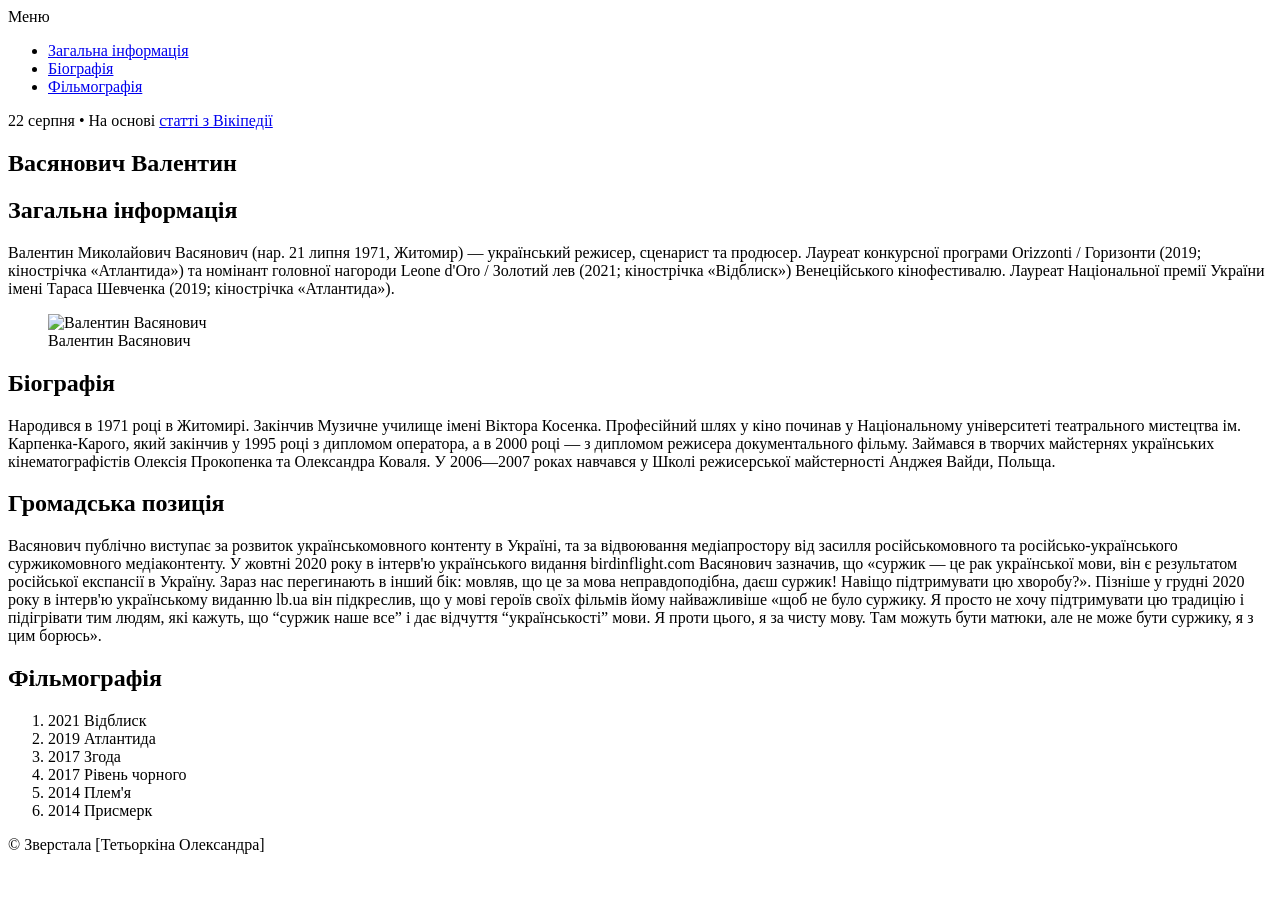
==== web_less11/index.html @ bf2fac7f "Add files via upload" ====
<!DOCTYPE html>
<html lang="en">
<head>
    <meta charset="UTF-8">
    <link type="text/css" rel="stylesheet" href="style/style.css">
    <meta name="viewport" content="width=device-width, initial-scale=1.0">
    <title>Васянович Валентин</title>
</head>
<body>
<div class="wrapper">
    <header>
        <nav>
            <span class="nav-menu">Меню</span>
            <ul class="nav">
                <li><a href="#">Загальна інформація</a></li>
                <li><a href="#">Біографія</a></li>
                <li><a href="#">Фільмографія</a></li>
            </ul>
        </nav>
    </header>
    <main>
        <article class="data">
            <span>22 серпня</span> &bull; <span>На основі <a href="#">статті з Вікіпедії</a></span>
        </article>
    <article class="main">
        <h1>Васянович Валентин</h1>
        <section class="info">
            <h2>Загальна інформація</h2>
            <p>Валентин Миколайович Васянович (нар. 21 липня 1971, Житомир) — український режисер, сценарист та продюсер. Лауреат конкурсної програми Orizzonti / Горизонти (2019; кінострічка «Атлантида») та номінант головної нагороди Leone d'Oro / Золотий лев (2021; кінострічка «Відблиск») Венеційського кінофестивалю. Лауреат Національної премії України імені Тараса Шевченка (2019; кінострічка «Атлантида»).</p>
        </section>
        <figure>
            <img src="img/image%201.png" alt="Валентин Васянович">
            <figcaption>Валентин Васянович</figcaption>
        </figure>
        <section class="info">
            <h2>Біографія</h2>
            <p>Народився в 1971 році в Житомирі. Закінчив Музичне училище імені Віктора Косенка. Професійний шлях у кіно починав у Національному університеті театрального мистецтва ім. Карпенка-Карого, який закінчив у 1995 році з дипломом оператора, а в 2000 році — з дипломом режисера документального фільму. Займався в творчих майстернях українських кінематографістів Олексія Прокопенка та Олександра Коваля.

                У 2006—2007 роках навчався у Школі режисерської майстерності Анджея Вайди, Польща.</p>
        </section>
        <section class="info">
            <h2>Громадська позиція</h2>
            <p>Васянович публічно виступає за розвиток українськомовного контенту в Україні, та за відвоювання медіапростору від засилля російськомовного та російсько-українського суржикомовного медіаконтенту. У жовтні 2020 року в інтерв'ю українського видання birdinflight.com Васянович зазначив, що «суржик — це рак української мови, він є результатом російської експансії в Україну. Зараз нас перегинають в інший бік: мовляв, що це за мова неправдоподібна, даєш суржик! Навіщо підтримувати цю хворобу?». Пізніше у грудні 2020 року в інтерв'ю українському виданню lb.ua він підкреслив, що у мові героїв своїх фільмів йому найважливіше «щоб не було суржику. Я просто не хочу підтримувати цю традицію і підігрівати тим людям, які кажуть, що “суржик наше все” і дає відчуття “українськості” мови. Я проти цього, я за чисту мову. Там можуть бути матюки, але не може бути суржику, я з цим борюсь».</p>
        </section>
        <section class="movie">
            <h2>Фільмографія</h2>
            <ol>
                <li>2021 Відблиск</li>
                <li>2019 Атлантида</li>
                <li>2017 Згода</li>
                <li>2017 Рівень чорного</li>
                <li>2014 Плем'я</li>
                <li>2014 Присмерк</li>
            </ol>
        </section>
    </article>
    </main>
    <footer>
        &copy; <span>Зверстала [Тетьоркіна Олександра]</span>
    </footer>
</div>

</body>
</html>
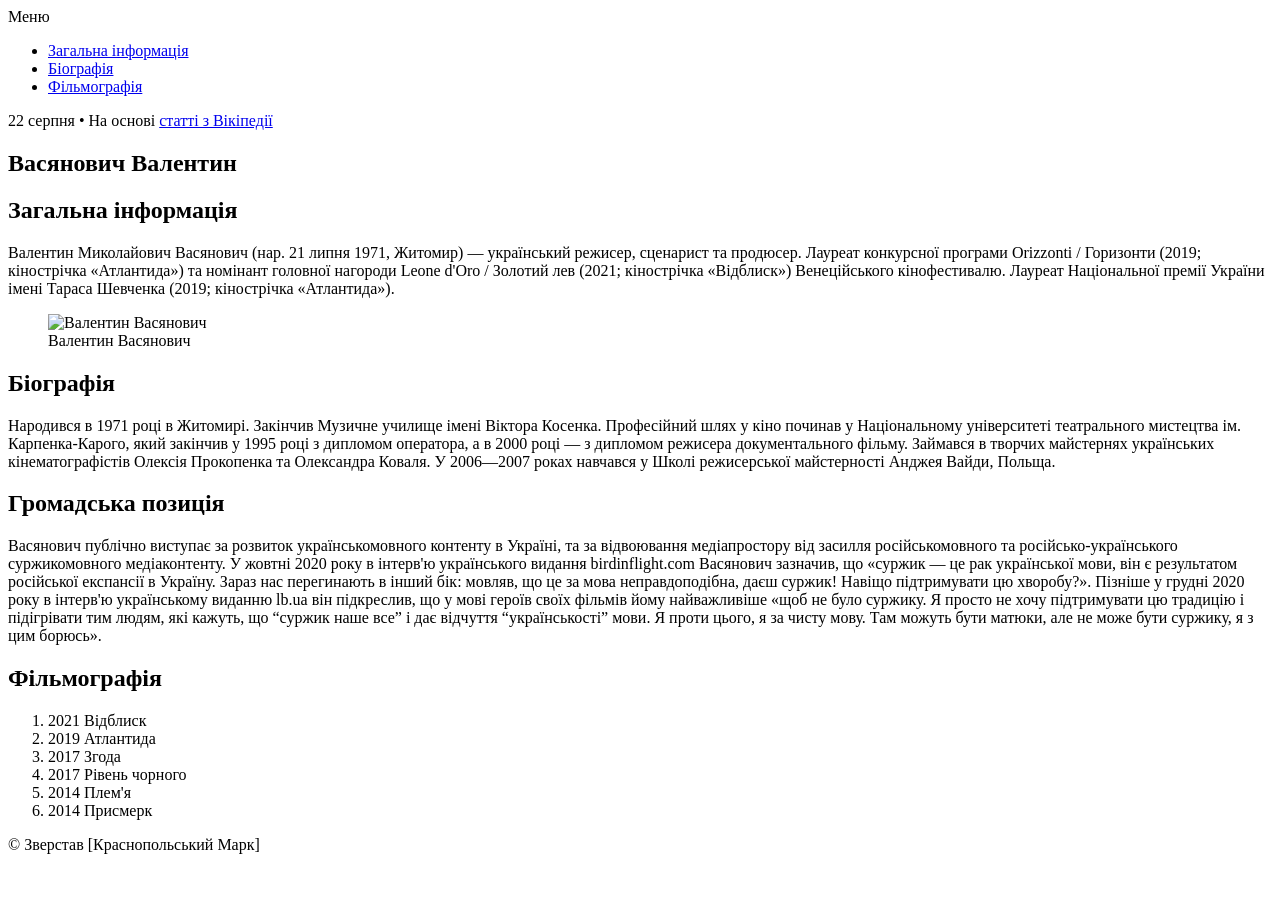
==== commit 4ed54004: "Update index.html" ====
--- a/web_less11/index.html
+++ b/web_less11/index.html
@@ -56,9 +56,9 @@
     </article>
     </main>
     <footer>
-        &copy; <span>Зверстала [Тетьоркіна Олександра]</span>
+        &copy; <span>Зверстав [Краснопольський Марк]</span>
     </footer>
 </div>
 
 </body>
-</html>+</html>
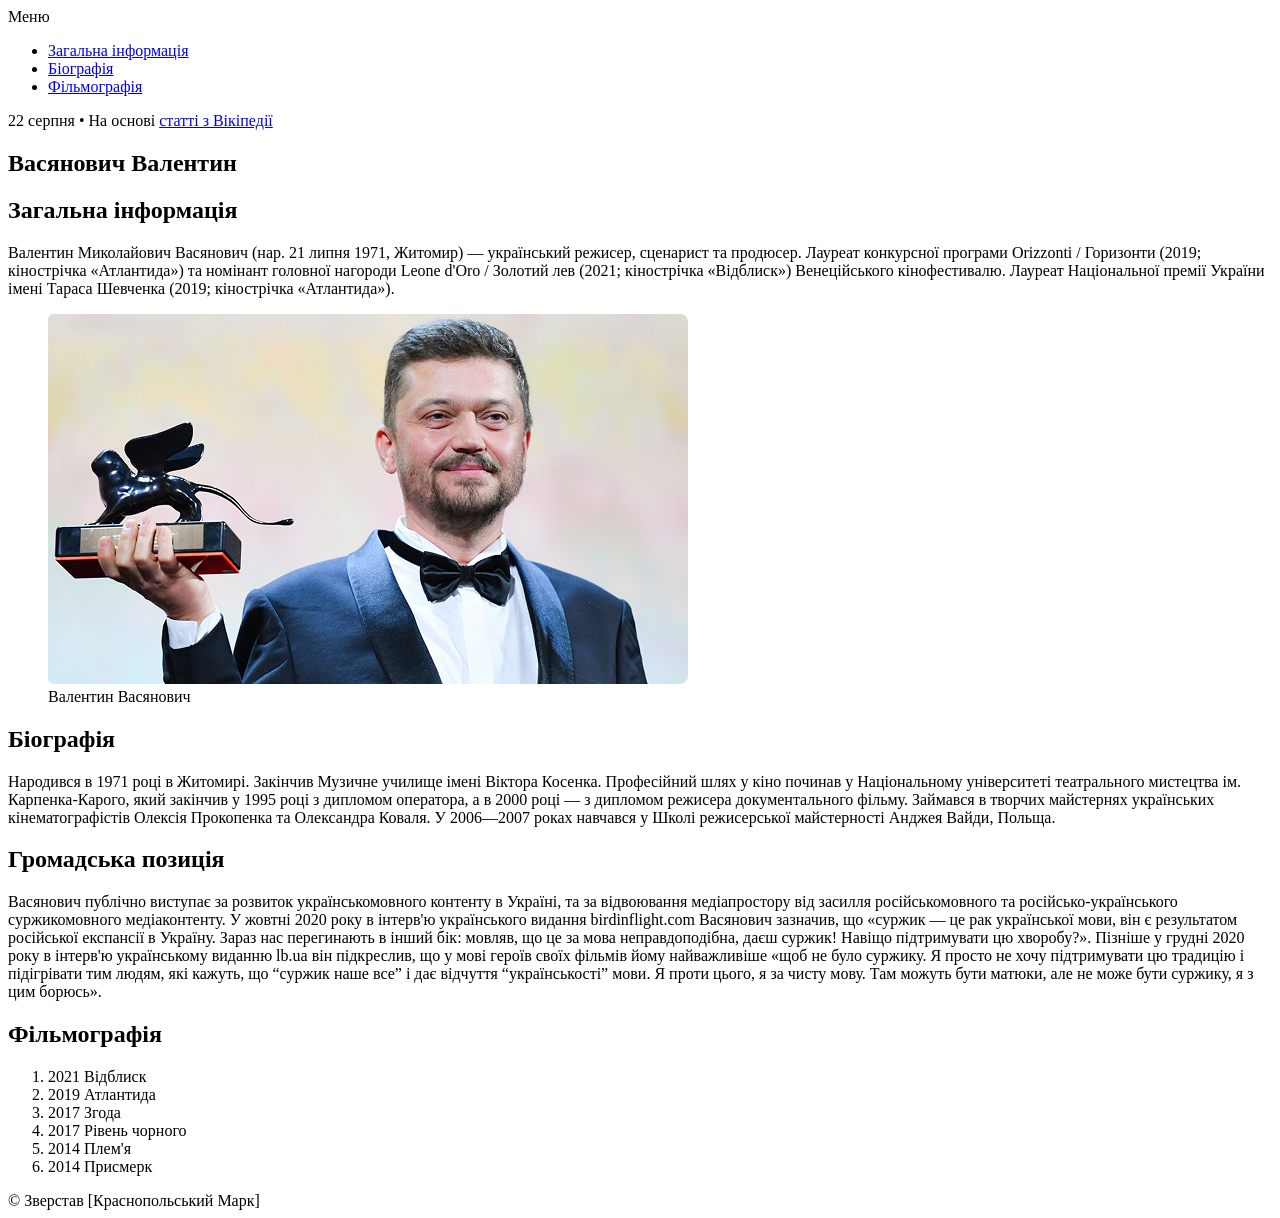
==== commit b4f9a523: "Update index.html" ====
--- a/web_less11/index.html
+++ b/web_less11/index.html
@@ -29,7 +29,7 @@
             <p>Валентин Миколайович Васянович (нар. 21 липня 1971, Житомир) — український режисер, сценарист та продюсер. Лауреат конкурсної програми Orizzonti / Горизонти (2019; кінострічка «Атлантида») та номінант головної нагороди Leone d'Oro / Золотий лев (2021; кінострічка «Відблиск») Венеційського кінофестивалю. Лауреат Національної премії України імені Тараса Шевченка (2019; кінострічка «Атлантида»).</p>
         </section>
         <figure>
-            <img src="img/image%201.png" alt="Валентин Васянович">
+            <img src="img/image1.png" alt="Валентин Васянович">
             <figcaption>Валентин Васянович</figcaption>
         </figure>
         <section class="info">
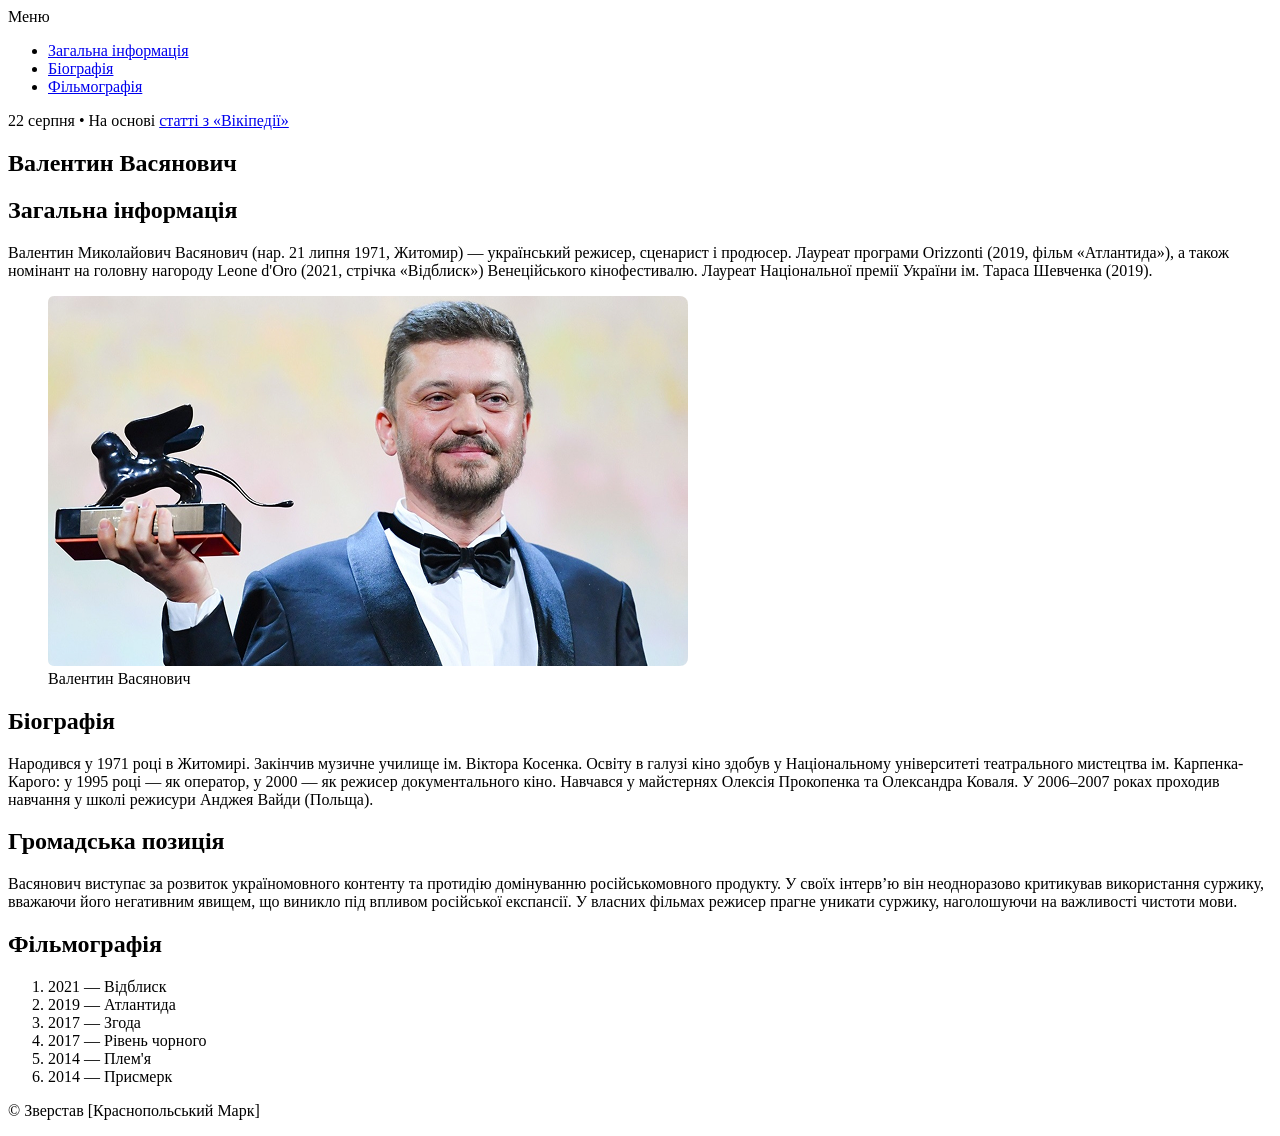
==== commit e43c2d51: "Update index.html" ====
--- a/web_less11/index.html
+++ b/web_less11/index.html
@@ -1,64 +1,93 @@
 <!DOCTYPE html>
-<html lang="en">
+<html lang="uk">
 <head>
-    <meta charset="UTF-8">
-    <link type="text/css" rel="stylesheet" href="style/style.css">
-    <meta name="viewport" content="width=device-width, initial-scale=1.0">
-    <title>Васянович Валентин</title>
+  <meta charset="UTF-8">
+  <title>Валентин Васянович</title>
+  <link rel="stylesheet" href="style/styles.css">
+  <meta name="viewport" content="width=device-width, initial-scale=1.0">
 </head>
+
 <body>
-<div class="wrapper">
-    <header>
-        <nav>
-            <span class="nav-menu">Меню</span>
-            <ul class="nav">
-                <li><a href="#">Загальна інформація</a></li>
-                <li><a href="#">Біографія</a></li>
-                <li><a href="#">Фільмографія</a></li>
-            </ul>
-        </nav>
-    </header>
-    <main>
-        <article class="data">
-            <span>22 серпня</span> &bull; <span>На основі <a href="#">статті з Вікіпедії</a></span>
-        </article>
-    <article class="main">
-        <h1>Васянович Валентин</h1>
-        <section class="info">
-            <h2>Загальна інформація</h2>
-            <p>Валентин Миколайович Васянович (нар. 21 липня 1971, Житомир) — український режисер, сценарист та продюсер. Лауреат конкурсної програми Orizzonti / Горизонти (2019; кінострічка «Атлантида») та номінант головної нагороди Leone d'Oro / Золотий лев (2021; кінострічка «Відблиск») Венеційського кінофестивалю. Лауреат Національної премії України імені Тараса Шевченка (2019; кінострічка «Атлантида»).</p>
-        </section>
-        <figure>
-            <img src="img/image1.png" alt="Валентин Васянович">
-            <figcaption>Валентин Васянович</figcaption>
-        </figure>
-        <section class="info">
-            <h2>Біографія</h2>
-            <p>Народився в 1971 році в Житомирі. Закінчив Музичне училище імені Віктора Косенка. Професійний шлях у кіно починав у Національному університеті театрального мистецтва ім. Карпенка-Карого, який закінчив у 1995 році з дипломом оператора, а в 2000 році — з дипломом режисера документального фільму. Займався в творчих майстернях українських кінематографістів Олексія Прокопенка та Олександра Коваля.
+<div class="container">
 
-                У 2006—2007 роках навчався у Школі режисерської майстерності Анджея Вайди, Польща.</p>
-        </section>
-        <section class="info">
-            <h2>Громадська позиція</h2>
-            <p>Васянович публічно виступає за розвиток українськомовного контенту в Україні, та за відвоювання медіапростору від засилля російськомовного та російсько-українського суржикомовного медіаконтенту. У жовтні 2020 року в інтерв'ю українського видання birdinflight.com Васянович зазначив, що «суржик — це рак української мови, він є результатом російської експансії в Україну. Зараз нас перегинають в інший бік: мовляв, що це за мова неправдоподібна, даєш суржик! Навіщо підтримувати цю хворобу?». Пізніше у грудні 2020 року в інтерв'ю українському виданню lb.ua він підкреслив, що у мові героїв своїх фільмів йому найважливіше «щоб не було суржику. Я просто не хочу підтримувати цю традицію і підігрівати тим людям, які кажуть, що “суржик наше все” і дає відчуття “українськості” мови. Я проти цього, я за чисту мову. Там можуть бути матюки, але не може бути суржику, я з цим борюсь».</p>
-        </section>
-        <section class="movie">
-            <h2>Фільмографія</h2>
-            <ol>
-                <li>2021 Відблиск</li>
-                <li>2019 Атлантида</li>
-                <li>2017 Згода</li>
-                <li>2017 Рівень чорного</li>
-                <li>2014 Плем'я</li>
-                <li>2014 Присмерк</li>
-            </ol>
-        </section>
+  <header class="header">
+    <nav class="navigation">
+      <div class="menu-label">Меню</div>
+      <ul class="menu-list">
+        <li><a href="#">Загальна інформація</a></li>
+        <li><a href="#">Біографія</a></li>
+        <li><a href="#">Фільмографія</a></li>
+      </ul>
+    </nav>
+  </header>
+
+  <main class="content">
+    <div class="meta">
+      <span>22 серпня</span>
+      <span>&bull;</span>
+      <span>На основі <a href="#">статті з «Вікіпедії»</a></span>
+    </div>
+
+    <article class="article">
+      <h1>Валентин Васянович</h1>
+
+      <section>
+        <h2>Загальна інформація</h2>
+        <p>
+          Валентин Миколайович Васянович (нар. 21 липня 1971, Житомир) — український режисер,
+          сценарист і продюсер. Лауреат програми Orizzonti (2019, фільм «Атлантида»),
+          а також номінант на головну нагороду Leone d'Oro (2021, стрічка «Відблиск»)
+          Венеційського кінофестивалю. Лауреат Національної премії України ім. Тараса Шевченка (2019).
+        </p>
+      </section>
+
+      <figure class="image-block">
+        <img src="img/image1.png" alt="Валентин Васянович">
+        <figcaption>Валентин Васянович</figcaption>
+      </figure>
+
+      <section>
+        <h2>Біографія</h2>
+        <p>
+          Народився у 1971 році в Житомирі. Закінчив музичне училище ім. Віктора Косенка.
+          Освіту в галузі кіно здобув у Національному університеті театрального мистецтва
+          ім. Карпенка-Карого: у 1995 році — як оператор, у 2000 — як режисер документального кіно.
+          Навчався у майстернях Олексія Прокопенка та Олександра Коваля.
+          У 2006–2007 роках проходив навчання у школі режисури Анджея Вайди (Польща).
+        </p>
+      </section>
+
+      <section>
+        <h2>Громадська позиція</h2>
+        <p>
+          Васянович виступає за розвиток україномовного контенту та протидію
+          домінуванню російськомовного продукту. У своїх інтерв’ю він неодноразово
+          критикував використання суржику, вважаючи його негативним явищем,
+          що виникло під впливом російської експансії.
+          У власних фільмах режисер прагне уникати суржику,
+          наголошуючи на важливості чистоти мови.
+        </p>
+      </section>
+
+      <section class="films">
+        <h2>Фільмографія</h2>
+        <ol>
+          <li>2021 — Відблиск</li>
+          <li>2019 — Атлантида</li>
+          <li>2017 — Згода</li>
+          <li>2017 — Рівень чорного</li>
+          <li>2014 — Плем'я</li>
+          <li>2014 — Присмерк</li>
+        </ol>
+      </section>
+
     </article>
-    </main>
-    <footer>
-        &copy; <span>Зверстав [Краснопольський Марк]</span>
-    </footer>
+  </main>
+
+  <footer class="footer">
+    <p>&copy; Зверстав [Краснопольський Марк]</p>
+  </footer>
+
 </div>
-
 </body>
 </html>
